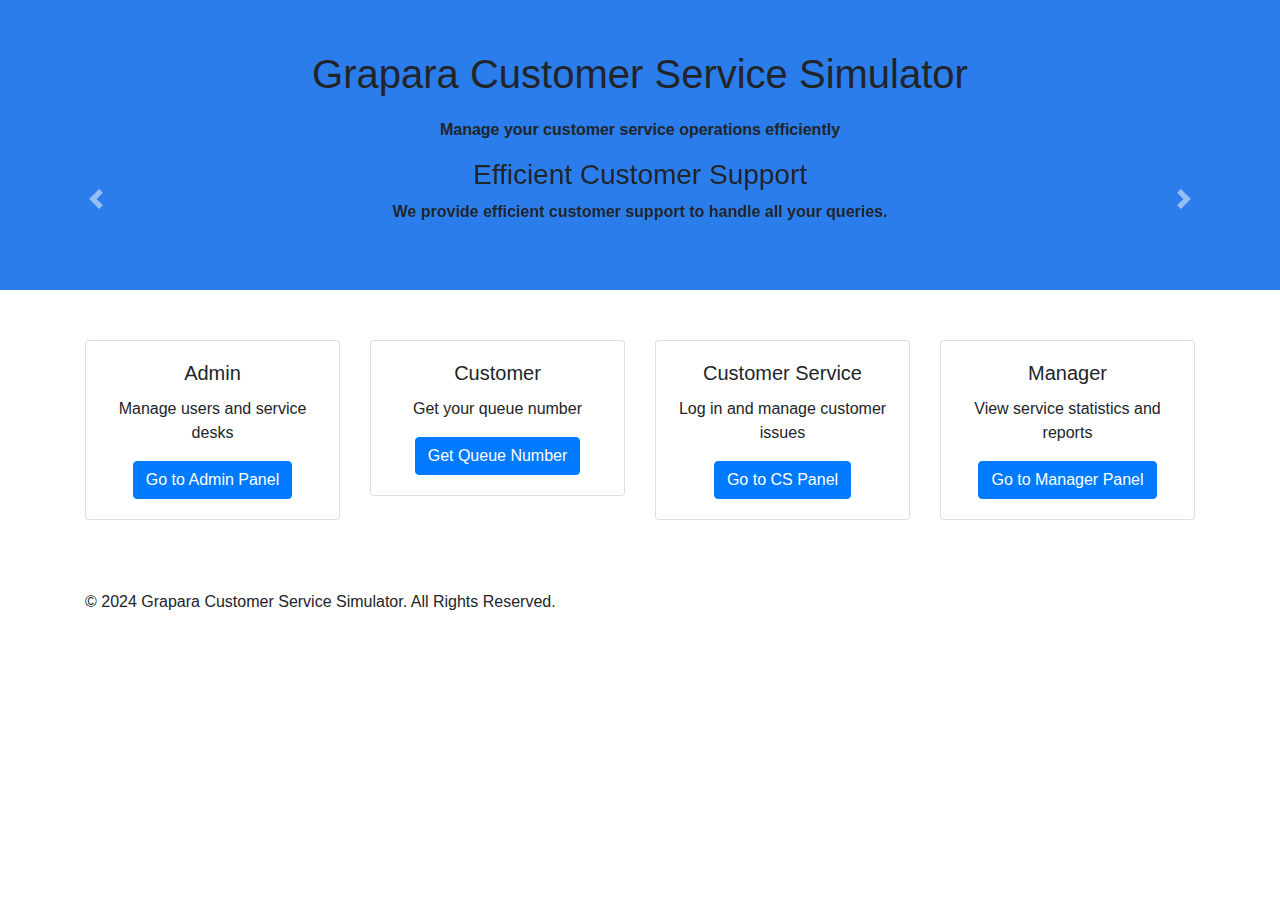
==== index.html @ 31da691c "first commit" ====
<!DOCTYPE html>
<html lang="en">
<head>
    <meta charset="UTF-8">
    <meta name="viewport" content="width=device-width, initial-scale=1.0">
    <title>Grapara Customer Service Simulator</title>
    <link rel="stylesheet" href="https://stackpath.bootstrapcdn.com/bootstrap/4.5.2/css/bootstrap.min.css">
    <link rel="stylesheet" href="styles.css">
</head>
<body>

<header>
    <div class="hero" style="background-color: #2a7dea; font-weight: 600;">
        <h1>Grapara Customer Service Simulator</h1>
        <p>Manage your customer service operations efficiently</p>
        <div id="headerCarousel" class="carousel slide" data-ride="carousel">
            <div class="carousel-inner">
                <div class="carousel-item active">
                    <h3>Efficient Customer Support</h3>
                    <p>We provide efficient customer support to handle all your queries.</p>
                </div>
                <div class="carousel-item">
                    <h3>24/7 Availability</h3>
                    <p>Our customer service is available 24/7 to assist you.</p>
                </div>
                <div class="carousel-item">
                    <h3>Seamless Experience</h3>
                    <p>Enjoy a seamless experience with our customer service simulator.</p>
                </div>
            </div>
            <a class="carousel-control-prev" href="#headerCarousel" role="button" data-slide="prev">
                <span class="carousel-control-prev-icon" aria-hidden="true"></span>
                <span class="sr-only">Previous</span>
            </a>
            <a class="carousel-control-next" href="#headerCarousel" role="button" data-slide="next">
                <span class="carousel-control-next-icon" aria-hidden="true"></span>
                <span class="sr-only">Next</span>
            </a>
        </div>
    </div>
</header>

<div class="container">
    <div class="row">
        <div class="col-md-3">
            <div class="card">
                <div class="card-body text-center">
                    <h5 class="card-title">Admin</h5>
                    <p class="card-text">Manage users and service desks</p>
                    <a href="admin.html" class="btn btn-primary">Go to Admin Panel</a>
                </div>
            </div>
        </div>
        <div class="col-md-3">
            <div class="card">
                <div class="card-body text-center">
                    <h5 class="card-title">Customer</h5>
                    <p class="card-text">Get your queue number</p>
                    <a href="customer.html" class="btn btn-primary">Get Queue Number</a>
                </div>
            </div>
        </div>
        <div class="col-md-3">
            <div class="card">
                <div class="card-body text-center">
                    <h5 class="card-title">Customer Service</h5>
                    <p class="card-text">Log in and manage customer issues</p>
                    <a href="cs.html" class="btn btn-primary">Go to CS Panel</a>
                </div>
            </div>
        </div>
        <div class="col-md-3">
            <div class="card">
                <div class="card-body text-center">
                    <h5 class="card-title">Manager</h5>
                    <p class="card-text">View service statistics and reports</p>
                    <a href="manager.html" class="btn btn-primary">Go to Manager Panel</a>
                </div>
            </div>
        </div>
    </div>
</div>

<footer class="footer">
    <div class="container">
        <p>&copy; 2024 Grapara Customer Service Simulator. All Rights Reserved.</p>
    </div>
</footer>

<script src="https://code.jquery.com/jquery-3.5.1.slim.min.js"></script>
<script src="https://cdn.jsdelivr.net/npm/@popperjs/core@2.5.4/dist/umd/popper.min.js"></script>
<script src="https://stackpath.bootstrapcdn.com/bootstrap/4.5.2/js/bootstrap.min.js"></script>

<script>
    $(document).ready(function(){
        $('#headerCarousel').carousel({
            interval: 3000 // Ubah nilai ini (dalam milidetik) sesuai dengan kebutuhan Anda
        });
    });
</script>

</body>
</html>
---- styles.css ----
.container {
    margin-top: 50px;
}
.hero {
    background-color: #2961aa;
    padding: 50px 0;
    text-align: center;
}
.hero h1 {
    margin-bottom: 20px;
}
.card {
    margin-bottom: 20px;
}
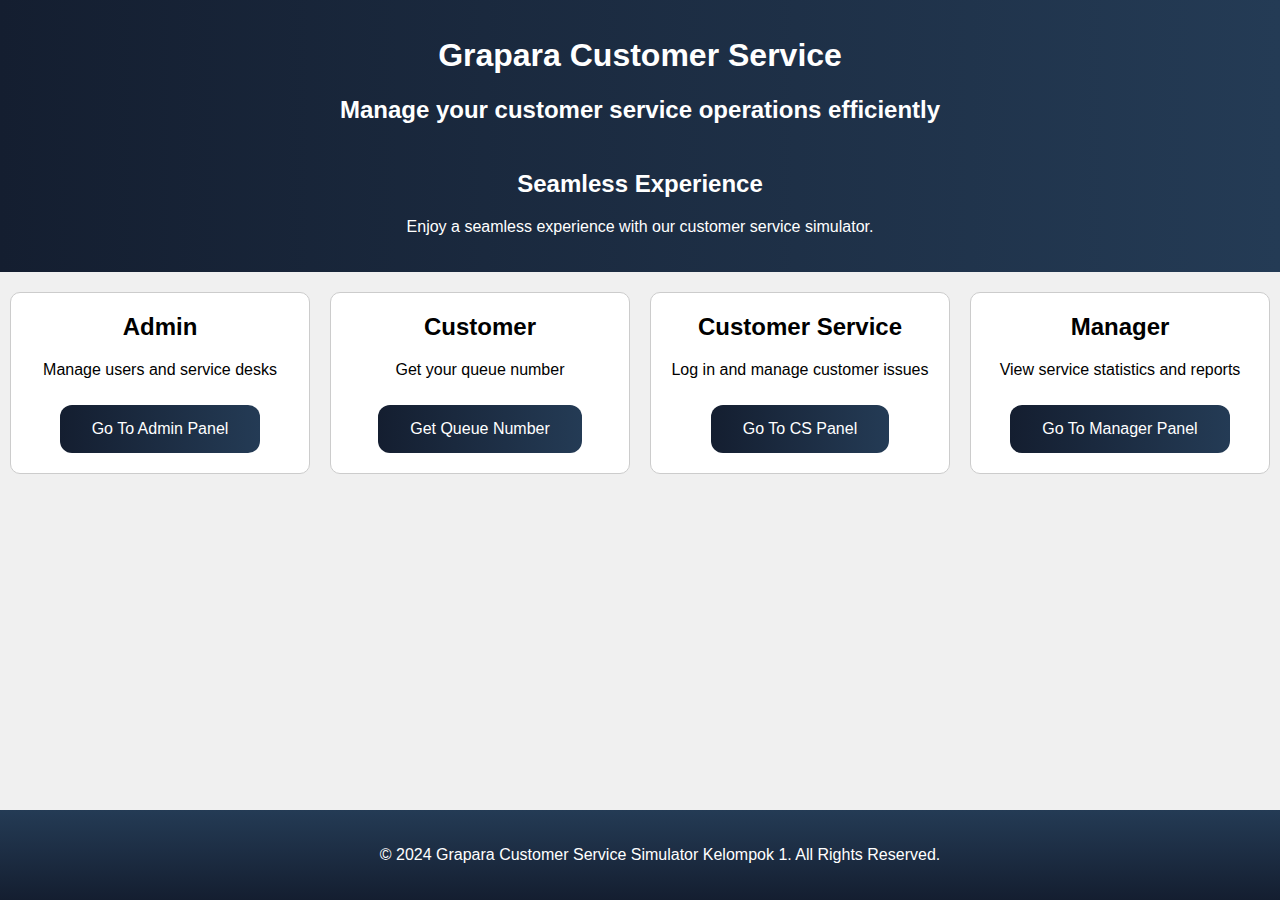
==== commit 018aa846: "Add files via upload" ====
--- a/index.html
+++ b/index.html
@@ -1,103 +1,69 @@
-<!DOCTYPE html>
-<html lang="en">
-<head>
-    <meta charset="UTF-8">
-    <meta name="viewport" content="width=device-width, initial-scale=1.0">
-    <title>Grapara Customer Service Simulator</title>
-    <link rel="stylesheet" href="https://stackpath.bootstrapcdn.com/bootstrap/4.5.2/css/bootstrap.min.css">
-    <link rel="stylesheet" href="styles.css">
-</head>
-<body>
-
-<header>
-    <div class="hero" style="background-color: #2a7dea; font-weight: 600;">
-        <h1>Grapara Customer Service Simulator</h1>
-        <p>Manage your customer service operations efficiently</p>
-        <div id="headerCarousel" class="carousel slide" data-ride="carousel">
-            <div class="carousel-inner">
-                <div class="carousel-item active">
-                    <h3>Efficient Customer Support</h3>
-                    <p>We provide efficient customer support to handle all your queries.</p>
-                </div>
-                <div class="carousel-item">
-                    <h3>24/7 Availability</h3>
-                    <p>Our customer service is available 24/7 to assist you.</p>
-                </div>
-                <div class="carousel-item">
-                    <h3>Seamless Experience</h3>
-                    <p>Enjoy a seamless experience with our customer service simulator.</p>
-                </div>
-            </div>
-            <a class="carousel-control-prev" href="#headerCarousel" role="button" data-slide="prev">
-                <span class="carousel-control-prev-icon" aria-hidden="true"></span>
-                <span class="sr-only">Previous</span>
-            </a>
-            <a class="carousel-control-next" href="#headerCarousel" role="button" data-slide="next">
-                <span class="carousel-control-next-icon" aria-hidden="true"></span>
-                <span class="sr-only">Next</span>
-            </a>
-        </div>
-    </div>
-</header>
-
-<div class="container">
-    <div class="row">
-        <div class="col-md-3">
-            <div class="card">
-                <div class="card-body text-center">
-                    <h5 class="card-title">Admin</h5>
-                    <p class="card-text">Manage users and service desks</p>
-                    <a href="admin.html" class="btn btn-primary">Go to Admin Panel</a>
-                </div>
-            </div>
-        </div>
-        <div class="col-md-3">
-            <div class="card">
-                <div class="card-body text-center">
-                    <h5 class="card-title">Customer</h5>
-                    <p class="card-text">Get your queue number</p>
-                    <a href="customer.html" class="btn btn-primary">Get Queue Number</a>
-                </div>
-            </div>
-        </div>
-        <div class="col-md-3">
-            <div class="card">
-                <div class="card-body text-center">
-                    <h5 class="card-title">Customer Service</h5>
-                    <p class="card-text">Log in and manage customer issues</p>
-                    <a href="cs.html" class="btn btn-primary">Go to CS Panel</a>
-                </div>
-            </div>
-        </div>
-        <div class="col-md-3">
-            <div class="card">
-                <div class="card-body text-center">
-                    <h5 class="card-title">Manager</h5>
-                    <p class="card-text">View service statistics and reports</p>
-                    <a href="manager.html" class="btn btn-primary">Go to Manager Panel</a>
-                </div>
-            </div>
-        </div>
-    </div>
-</div>
-
-<footer class="footer">
-    <div class="container">
-        <p>&copy; 2024 Grapara Customer Service Simulator. All Rights Reserved.</p>
-    </div>
-</footer>
-
-<script src="https://code.jquery.com/jquery-3.5.1.slim.min.js"></script>
-<script src="https://cdn.jsdelivr.net/npm/@popperjs/core@2.5.4/dist/umd/popper.min.js"></script>
-<script src="https://stackpath.bootstrapcdn.com/bootstrap/4.5.2/js/bootstrap.min.js"></script>
-
-<script>
-    $(document).ready(function(){
-        $('#headerCarousel').carousel({
-            interval: 3000 // Ubah nilai ini (dalam milidetik) sesuai dengan kebutuhan Anda
-        });
-    });
-</script>
-
-</body>
-</html>
+<!DOCTYPE html>
+<html lang="en">
+<head>
+    <meta charset="UTF-8">
+    <meta name="viewport" content="width=device-width, initial-scale=1.0">
+    <title>Customer Service</title>
+    <link rel="stylesheet" href="styles.css">
+</head>
+<body>
+    <header>
+        <h1>Grapara Customer Service</h1>
+        <h2>Manage your customer service operations efficiently</h2>
+    </header>
+
+     <div id="loginPopup" class="login-popup">
+        <div class="login-popup-content">
+            <h1 class="log1n">Login</h1>
+            <span class="close" onclick="closeLoginPopup()">&times;</span>
+            <input type="text" placeholder="Username" id="username">
+            <input type="password" placeholder="Password" id="password">
+            <button onclick="authenticateAndRedirect()">Login</button>
+        </div>
+    </div>
+
+    <div class="carousel-container">
+        <div class="carousel-slide">
+            <div class="carousel-text">
+                <h2>Seamless Experience</h2>
+                <p>Enjoy a seamless experience with our customer service simulator.</p>
+            </div>
+            <div class="carousel-text">
+                <h2>Efficient Customer Support</h2>
+                <p>We provide efficient customer support to handle all your queries.</p>
+            </div>
+            <div class="carousel-text">
+                <h2>24/7 Availability</h2>
+                <p>Our customer service is available 24/7 to assist you.</p>
+            </div>
+        </div>
+    </div>
+
+    <div class="section-container">
+        <div class="section">
+        <h2>Admin</h2>
+        <p>Manage users and service desks</p>
+        <button class="nav-button" onclick="showLoginPopup()">Go To Admin Panel</button>
+        </div>
+        <div class="section">
+            <h2>Customer</h2>
+            <p>Get your queue number</p>
+            <button class="nav-button" id="customer">Get Queue Number</button>
+        </div>
+        <div class="section">
+            <h2>Customer Service</h2>
+            <p>Log in and manage customer issues</p>
+            <button class="nav-button" id="customer-service">Go To CS Panel</button>
+        </div>
+       <div class="section">
+        <h2>Manager</h2>
+        <p>View service statistics and reports</p>
+        <button class="nav-button" onclick="showLoginPopup()">Go To Manager Panel</button>
+        </div>
+    </div>
+
+    <footer class="footer"><p>© 2024 Grapara Customer Service Simulator Kelompok 1. All Rights Reserved.</p></footer>
+
+    <script src="scripts.js"></script>
+</body>
+</html>
--- a/styles.css
+++ b/styles.css
@@ -1,14 +1,150 @@
-.container {
-    margin-top: 50px;
-}
-.hero {
-    background-color: #2961aa;
-    padding: 50px 0;
-    text-align: center;
-}
-.hero h1 {
-    margin-bottom: 20px;
-}
-.card {
-    margin-bottom: 20px;
-}
+body {
+    font-family: Arial, sans-serif;
+    background-color: #f0f0f0;
+    margin: 0;
+    padding: 0;
+}
+
+header {
+    background: linear-gradient(to right, #141e30, #243b55);
+    color: white;
+    text-align: center;
+    padding: 1em;
+}
+
+.log1n{
+color: black;
+font-family: monospace;
+}
+
+.login-popup {
+    display: none; 
+    position: fixed;
+    top: 0;
+    left: 0;
+    width: 100%;
+    height: 100%;
+    background-color: rgba(0, 0, 0, 0.5);
+    z-index: 999; 
+}
+
+.login-popup-content {
+    background-color: #fefefe;
+    margin: 20% auto; 
+    padding: 20px;
+    border: 1px solid #888;
+    width: 300px;
+    border-radius: 10px;
+    box-shadow: 0 0 10px rgba(0, 0, 0, 0.3);
+    position: relative;
+}
+
+.close {
+    position: absolute;
+    top: 5px;
+    right: 10px;
+    font-size: 20px;
+    cursor: pointer;
+}
+
+.login-popup-content input[type="text"],
+.login-popup-content input[type="password"] {
+    width: 100%;
+    padding: 10px;
+    margin: 5px 0;
+    box-sizing: border-box;
+}
+
+.login-popup-content button {
+    margin-top: 10px;
+    width: 100%;
+    background: linear-gradient(to right, #141e30, #243b55);
+    color: white;
+    padding: 10px;
+    border: none;
+    border-radius: 5px;
+    cursor: pointer;
+}
+
+.login-popup-content button:hover {
+    background-color: #45a049;
+}
+
+
+.carousel-container {
+    background: linear-gradient(to right, #141e30, #243b55);
+    color: white;
+    width: 100%;
+    overflow: hidden;
+    display: flex;
+    justify-content: center;
+    align-items: center;
+    position: relative;
+    margin-top: -30px;
+    margin-bottom: 20px;
+}
+
+.carousel-slide {
+    display: flex;
+    width: 300%;
+    transition: transform 0.5s ease;
+}
+
+.carousel-text {
+    min-width: 100%;
+    padding: 20px;
+    text-align: center;
+    box-sizing: border-box;
+}
+
+.section-container {
+    display: flex;
+    justify-content: space-around;
+    align-items: flex-start;
+    flex-wrap: wrap;
+}
+
+.section {
+    width: calc(25% - 20px);
+    background-color: white;
+    padding: 20px;
+    text-align: center;
+    box-sizing: border-box;
+    border: 1px solid #ccc;
+    border-radius: 10px;
+    margin-bottom: 20px;
+}
+
+.section h2 {
+    margin-top: 0;
+}
+
+.nav-button {
+    background: linear-gradient(to right, #141e30, #243b55);
+    border: none;
+    color: white;
+    padding: 15px 32px;
+    text-align: center;
+    text-decoration: none;
+    display: inline-block;
+    font-size: 16px;
+    margin-top: 10px;
+    cursor: pointer;
+    border-radius: 12px;
+    transition: background-color 0.3s ease;
+}
+
+.nav-button:hover {
+    background-color: #45a049;
+}
+
+.footer {
+    background: linear-gradient(to top, #141e30, #243b55);
+    color: white;
+    text-align: center;
+    padding: 20px;
+    position: fixed;
+    bottom: 0;
+    width: 100%;
+    left: 0;
+}
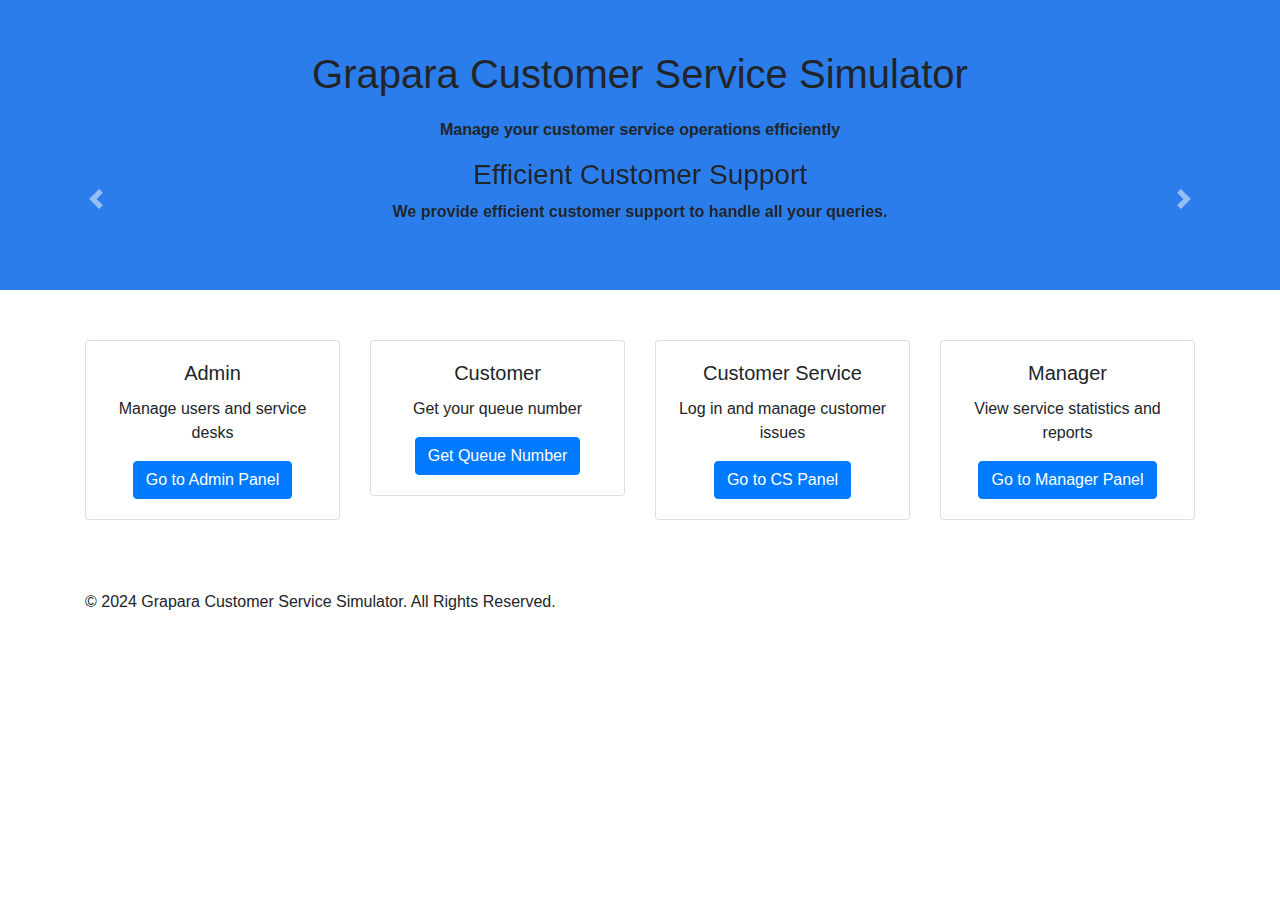
==== commit 8607aa48: "First commit" ====
--- a/index.html
+++ b/index.html
@@ -3,67 +3,101 @@
 <head>
     <meta charset="UTF-8">
     <meta name="viewport" content="width=device-width, initial-scale=1.0">
-    <title>Customer Service</title>
+    <title>Grapara Customer Service Simulator</title>
+    <link rel="stylesheet" href="https://stackpath.bootstrapcdn.com/bootstrap/4.5.2/css/bootstrap.min.css">
     <link rel="stylesheet" href="styles.css">
 </head>
 <body>
-    <header>
-        <h1>Grapara Customer Service</h1>
-        <h2>Manage your customer service operations efficiently</h2>
-    </header>
 
-     <div id="loginPopup" class="login-popup">
-        <div class="login-popup-content">
-            <h1 class="log1n">Login</h1>
-            <span class="close" onclick="closeLoginPopup()">&times;</span>
-            <input type="text" placeholder="Username" id="username">
-            <input type="password" placeholder="Password" id="password">
-            <button onclick="authenticateAndRedirect()">Login</button>
+<header>
+    <div class="hero" style="background-color: #2a7dea; font-weight: 600;">
+        <h1>Grapara Customer Service Simulator</h1>
+        <p>Manage your customer service operations efficiently</p>
+        <div id="headerCarousel" class="carousel slide" data-ride="carousel">
+            <div class="carousel-inner">
+                <div class="carousel-item active">
+                    <h3>Efficient Customer Support</h3>
+                    <p>We provide efficient customer support to handle all your queries.</p>
+                </div>
+                <div class="carousel-item">
+                    <h3>24/7 Availability</h3>
+                    <p>Our customer service is available 24/7 to assist you.</p>
+                </div>
+                <div class="carousel-item">
+                    <h3>Seamless Experience</h3>
+                    <p>Enjoy a seamless experience with our customer service simulator.</p>
+                </div>
+            </div>
+            <a class="carousel-control-prev" href="#headerCarousel" role="button" data-slide="prev">
+                <span class="carousel-control-prev-icon" aria-hidden="true"></span>
+                <span class="sr-only">Previous</span>
+            </a>
+            <a class="carousel-control-next" href="#headerCarousel" role="button" data-slide="next">
+                <span class="carousel-control-next-icon" aria-hidden="true"></span>
+                <span class="sr-only">Next</span>
+            </a>
         </div>
     </div>
+</header>
 
-    <div class="carousel-container">
-        <div class="carousel-slide">
-            <div class="carousel-text">
-                <h2>Seamless Experience</h2>
-                <p>Enjoy a seamless experience with our customer service simulator.</p>
+<div class="container">
+    <div class="row">
+        <div class="col-md-3">
+            <div class="card">
+                <div class="card-body text-center">
+                    <h5 class="card-title">Admin</h5>
+                    <p class="card-text">Manage users and service desks</p>
+                    <a href="admin.html" class="btn btn-primary">Go to Admin Panel</a>
+                </div>
             </div>
-            <div class="carousel-text">
-                <h2>Efficient Customer Support</h2>
-                <p>We provide efficient customer support to handle all your queries.</p>
+        </div>
+        <div class="col-md-3">
+            <div class="card">
+                <div class="card-body text-center">
+                    <h5 class="card-title">Customer</h5>
+                    <p class="card-text">Get your queue number</p>
+                    <a href="customer.html" class="btn btn-primary">Get Queue Number</a>
+                </div>
             </div>
-            <div class="carousel-text">
-                <h2>24/7 Availability</h2>
-                <p>Our customer service is available 24/7 to assist you.</p>
+        </div>
+        <div class="col-md-3">
+            <div class="card">
+                <div class="card-body text-center">
+                    <h5 class="card-title">Customer Service</h5>
+                    <p class="card-text">Log in and manage customer issues</p>
+                    <a href="cs.html" class="btn btn-primary">Go to CS Panel</a>
+                </div>
+            </div>
+        </div>
+        <div class="col-md-3">
+            <div class="card">
+                <div class="card-body text-center">
+                    <h5 class="card-title">Manager</h5>
+                    <p class="card-text">View service statistics and reports</p>
+                    <a href="manager.html" class="btn btn-primary">Go to Manager Panel</a>
+                </div>
             </div>
         </div>
     </div>
+</div>
 
-    <div class="section-container">
-        <div class="section">
-        <h2>Admin</h2>
-        <p>Manage users and service desks</p>
-        <button class="nav-button" onclick="showLoginPopup()">Go To Admin Panel</button>
-        </div>
-        <div class="section">
-            <h2>Customer</h2>
-            <p>Get your queue number</p>
-            <button class="nav-button" id="customer">Get Queue Number</button>
-        </div>
-        <div class="section">
-            <h2>Customer Service</h2>
-            <p>Log in and manage customer issues</p>
-            <button class="nav-button" id="customer-service">Go To CS Panel</button>
-        </div>
-       <div class="section">
-        <h2>Manager</h2>
-        <p>View service statistics and reports</p>
-        <button class="nav-button" onclick="showLoginPopup()">Go To Manager Panel</button>
-        </div>
+<footer class="footer">
+    <div class="container">
+        <p>&copy; 2024 Grapara Customer Service Simulator. All Rights Reserved.</p>
     </div>
+</footer>
 
-    <footer class="footer"><p>© 2024 Grapara Customer Service Simulator Kelompok 1. All Rights Reserved.</p></footer>
+<script src="https://code.jquery.com/jquery-3.5.1.slim.min.js"></script>
+<script src="https://cdn.jsdelivr.net/npm/@popperjs/core@2.5.4/dist/umd/popper.min.js"></script>
+<script src="https://stackpath.bootstrapcdn.com/bootstrap/4.5.2/js/bootstrap.min.js"></script>
 
-    <script src="scripts.js"></script>
+<script>
+    $(document).ready(function(){
+        $('#headerCarousel').carousel({
+            interval: 3000 // Ubah nilai ini (dalam milidetik) sesuai dengan kebutuhan Anda
+        });
+    });
+</script>
+
 </body>
 </html>
--- a/styles.css
+++ b/styles.css
@@ -1,150 +1,14 @@
-body {
-    font-family: Arial, sans-serif;
-    background-color: #f0f0f0;
-    margin: 0;
-    padding: 0;
+.container {
+    margin-top: 50px;
 }
-
-header {
-    background: linear-gradient(to right, #141e30, #243b55);
-    color: white;
+.hero {
+    background-color: #2961aa;
+    padding: 50px 0;
     text-align: center;
-    padding: 1em;
 }
-
-.log1n{
-color: black;
-font-family: monospace;
-}
-
-.login-popup {
-    display: none; 
-    position: fixed;
-    top: 0;
-    left: 0;
-    width: 100%;
-    height: 100%;
-    background-color: rgba(0, 0, 0, 0.5);
-    z-index: 999; 
-}
-
-.login-popup-content {
-    background-color: #fefefe;
-    margin: 20% auto; 
-    padding: 20px;
-    border: 1px solid #888;
-    width: 300px;
-    border-radius: 10px;
-    box-shadow: 0 0 10px rgba(0, 0, 0, 0.3);
-    position: relative;
-}
-
-.close {
-    position: absolute;
-    top: 5px;
-    right: 10px;
-    font-size: 20px;
-    cursor: pointer;
-}
-
-.login-popup-content input[type="text"],
-.login-popup-content input[type="password"] {
-    width: 100%;
-    padding: 10px;
-    margin: 5px 0;
-    box-sizing: border-box;
-}
-
-.login-popup-content button {
-    margin-top: 10px;
-    width: 100%;
-    background: linear-gradient(to right, #141e30, #243b55);
-    color: white;
-    padding: 10px;
-    border: none;
-    border-radius: 5px;
-    cursor: pointer;
-}
-
-.login-popup-content button:hover {
-    background-color: #45a049;
-}
-
-
-.carousel-container {
-    background: linear-gradient(to right, #141e30, #243b55);
-    color: white;
-    width: 100%;
-    overflow: hidden;
-    display: flex;
-    justify-content: center;
-    align-items: center;
-    position: relative;
-    margin-top: -30px;
+.hero h1 {
     margin-bottom: 20px;
 }
-
-.carousel-slide {
-    display: flex;
-    width: 300%;
-    transition: transform 0.5s ease;
-}
-
-.carousel-text {
-    min-width: 100%;
-    padding: 20px;
-    text-align: center;
-    box-sizing: border-box;
-}
-
-.section-container {
-    display: flex;
-    justify-content: space-around;
-    align-items: flex-start;
-    flex-wrap: wrap;
-}
-
-.section {
-    width: calc(25% - 20px);
-    background-color: white;
-    padding: 20px;
-    text-align: center;
-    box-sizing: border-box;
-    border: 1px solid #ccc;
-    border-radius: 10px;
+.card {
     margin-bottom: 20px;
 }
-
-.section h2 {
-    margin-top: 0;
-}
-
-.nav-button {
-    background: linear-gradient(to right, #141e30, #243b55);
-    border: none;
-    color: white;
-    padding: 15px 32px;
-    text-align: center;
-    text-decoration: none;
-    display: inline-block;
-    font-size: 16px;
-    margin-top: 10px;
-    cursor: pointer;
-    border-radius: 12px;
-    transition: background-color 0.3s ease;
-}
-
-.nav-button:hover {
-    background-color: #45a049;
-}
-
-.footer {
-    background: linear-gradient(to top, #141e30, #243b55);
-    color: white;
-    text-align: center;
-    padding: 20px;
-    position: fixed;
-    bottom: 0;
-    width: 100%;
-    left: 0;
-}
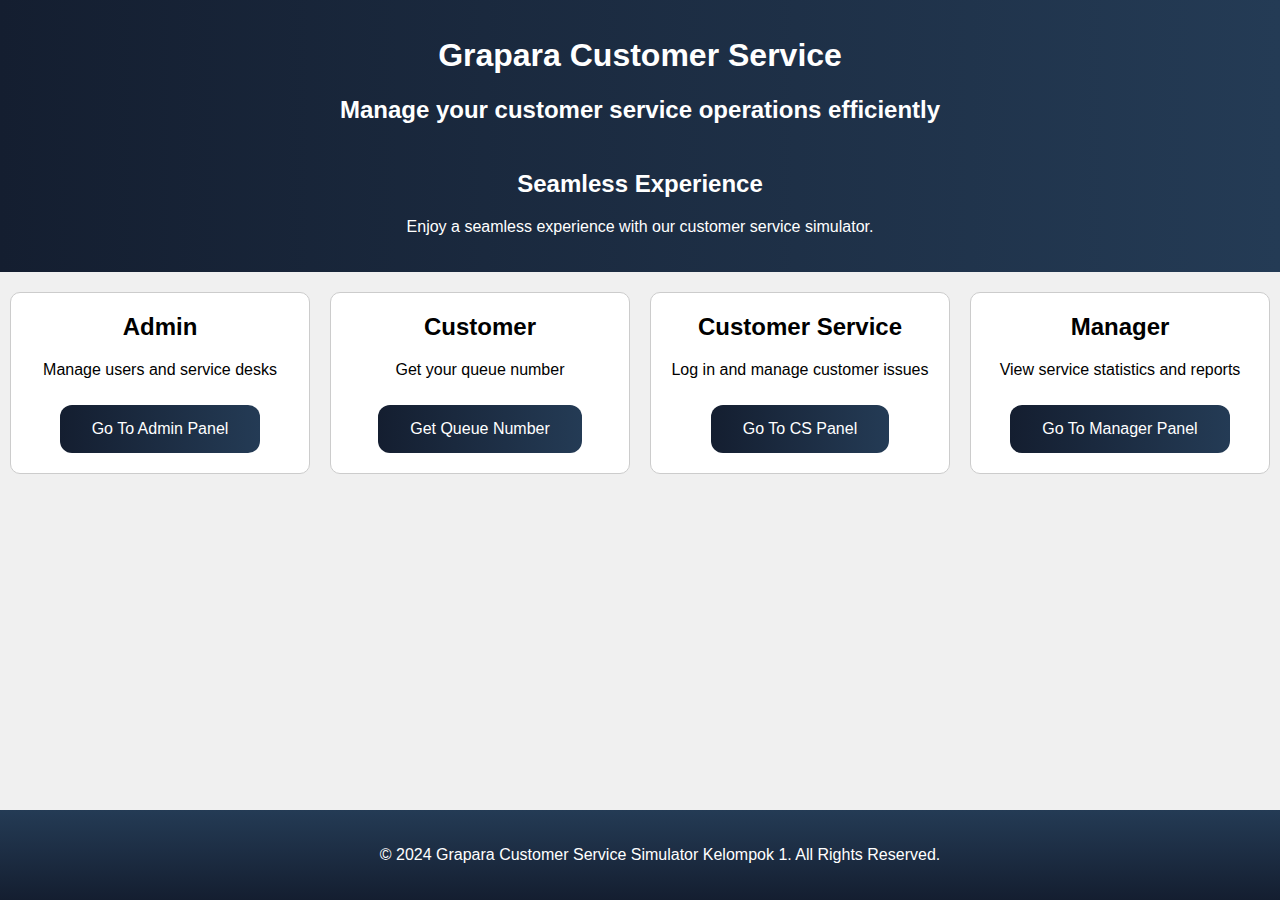
==== commit 22b94a19: "Second Commit" ====
--- a/index.html
+++ b/index.html
@@ -3,101 +3,67 @@
 <head>
     <meta charset="UTF-8">
     <meta name="viewport" content="width=device-width, initial-scale=1.0">
-    <title>Grapara Customer Service Simulator</title>
-    <link rel="stylesheet" href="https://stackpath.bootstrapcdn.com/bootstrap/4.5.2/css/bootstrap.min.css">
+    <title>Customer Service</title>
     <link rel="stylesheet" href="styles.css">
 </head>
 <body>
+    <header>
+        <h1>Grapara Customer Service</h1>
+        <h2>Manage your customer service operations efficiently</h2>
+    </header>
 
-<header>
-    <div class="hero" style="background-color: #2a7dea; font-weight: 600;">
-        <h1>Grapara Customer Service Simulator</h1>
-        <p>Manage your customer service operations efficiently</p>
-        <div id="headerCarousel" class="carousel slide" data-ride="carousel">
-            <div class="carousel-inner">
-                <div class="carousel-item active">
-                    <h3>Efficient Customer Support</h3>
-                    <p>We provide efficient customer support to handle all your queries.</p>
-                </div>
-                <div class="carousel-item">
-                    <h3>24/7 Availability</h3>
-                    <p>Our customer service is available 24/7 to assist you.</p>
-                </div>
-                <div class="carousel-item">
-                    <h3>Seamless Experience</h3>
-                    <p>Enjoy a seamless experience with our customer service simulator.</p>
-                </div>
-            </div>
-            <a class="carousel-control-prev" href="#headerCarousel" role="button" data-slide="prev">
-                <span class="carousel-control-prev-icon" aria-hidden="true"></span>
-                <span class="sr-only">Previous</span>
-            </a>
-            <a class="carousel-control-next" href="#headerCarousel" role="button" data-slide="next">
-                <span class="carousel-control-next-icon" aria-hidden="true"></span>
-                <span class="sr-only">Next</span>
-            </a>
+     <div id="loginPopup" class="login-popup">
+        <div class="login-popup-content">
+            <h1 class="log1n">Login</h1>
+            <span class="close" onclick="closeLoginPopup()">&times;</span>
+            <input type="text" placeholder="Username" id="username">
+            <input type="password" placeholder="Password" id="password">
+            <button onclick="authenticateAndRedirect()">Login</button>
         </div>
     </div>
-</header>
 
-<div class="container">
-    <div class="row">
-        <div class="col-md-3">
-            <div class="card">
-                <div class="card-body text-center">
-                    <h5 class="card-title">Admin</h5>
-                    <p class="card-text">Manage users and service desks</p>
-                    <a href="admin.html" class="btn btn-primary">Go to Admin Panel</a>
-                </div>
+    <div class="carousel-container">
+        <div class="carousel-slide">
+            <div class="carousel-text">
+                <h2>Seamless Experience</h2>
+                <p>Enjoy a seamless experience with our customer service simulator.</p>
             </div>
-        </div>
-        <div class="col-md-3">
-            <div class="card">
-                <div class="card-body text-center">
-                    <h5 class="card-title">Customer</h5>
-                    <p class="card-text">Get your queue number</p>
-                    <a href="customer.html" class="btn btn-primary">Get Queue Number</a>
-                </div>
+            <div class="carousel-text">
+                <h2>Efficient Customer Support</h2>
+                <p>We provide efficient customer support to handle all your queries.</p>
             </div>
-        </div>
-        <div class="col-md-3">
-            <div class="card">
-                <div class="card-body text-center">
-                    <h5 class="card-title">Customer Service</h5>
-                    <p class="card-text">Log in and manage customer issues</p>
-                    <a href="cs.html" class="btn btn-primary">Go to CS Panel</a>
-                </div>
-            </div>
-        </div>
-        <div class="col-md-3">
-            <div class="card">
-                <div class="card-body text-center">
-                    <h5 class="card-title">Manager</h5>
-                    <p class="card-text">View service statistics and reports</p>
-                    <a href="manager.html" class="btn btn-primary">Go to Manager Panel</a>
-                </div>
+            <div class="carousel-text">
+                <h2>24/7 Availability</h2>
+                <p>Our customer service is available 24/7 to assist you.</p>
             </div>
         </div>
     </div>
-</div>
 
-<footer class="footer">
-    <div class="container">
-        <p>&copy; 2024 Grapara Customer Service Simulator. All Rights Reserved.</p>
+    <div class="section-container">
+        <div class="section">
+        <h2>Admin</h2>
+        <p>Manage users and service desks</p>
+        <button class="nav-button" onclick="showLoginPopup()">Go To Admin Panel</button>
+        </div>
+        <div class="section">
+            <h2>Customer</h2>
+            <p>Get your queue number</p>
+            <button class="nav-button" id="customer">Get Queue Number</button>
+        </div>
+        <div class="section">
+            <h2>Customer Service</h2>
+            <p>Log in and manage customer issues</p>
+            <button class="nav-button" id="customer-service">Go To CS Panel</button>
+        </div>
+       <div class="section">
+        <h2>Manager</h2>
+        <p>View service statistics and reports</p>
+        <button class="nav-button" onclick="showLoginPopup()">Go To Manager Panel</button>
+        </div>
     </div>
-</footer>
 
-<script src="https://code.jquery.com/jquery-3.5.1.slim.min.js"></script>
-<script src="https://cdn.jsdelivr.net/npm/@popperjs/core@2.5.4/dist/umd/popper.min.js"></script>
-<script src="https://stackpath.bootstrapcdn.com/bootstrap/4.5.2/js/bootstrap.min.js"></script>
+    <footer class="footer"><p>© 2024 Grapara Customer Service Simulator Kelompok 1. All Rights Reserved.</p></footer>
 
-<script>
-    $(document).ready(function(){
-        $('#headerCarousel').carousel({
-            interval: 3000 // Ubah nilai ini (dalam milidetik) sesuai dengan kebutuhan Anda
-        });
-    });
-</script>
-
+    <script src="scripts.js"></script>
 </body>
 </html>
--- a/styles.css
+++ b/styles.css
@@ -1,14 +1,150 @@
-.container {
-    margin-top: 50px;
+body {
+    font-family: Arial, sans-serif;
+    background-color: #f0f0f0;
+    margin: 0;
+    padding: 0;
 }
-.hero {
-    background-color: #2961aa;
-    padding: 50px 0;
+
+header {
+    background: linear-gradient(to right, #141e30, #243b55);
+    color: white;
     text-align: center;
+    padding: 1em;
 }
-.hero h1 {
+
+.log1n{
+color: black;
+font-family: monospace;
+}
+
+.login-popup {
+    display: none; 
+    position: fixed;
+    top: 0;
+    left: 0;
+    width: 100%;
+    height: 100%;
+    background-color: rgba(0, 0, 0, 0.5);
+    z-index: 999; 
+}
+
+.login-popup-content {
+    background-color: #fefefe;
+    margin: 20% auto; 
+    padding: 20px;
+    border: 1px solid #888;
+    width: 300px;
+    border-radius: 10px;
+    box-shadow: 0 0 10px rgba(0, 0, 0, 0.3);
+    position: relative;
+}
+
+.close {
+    position: absolute;
+    top: 5px;
+    right: 10px;
+    font-size: 20px;
+    cursor: pointer;
+}
+
+.login-popup-content input[type="text"],
+.login-popup-content input[type="password"] {
+    width: 100%;
+    padding: 10px;
+    margin: 5px 0;
+    box-sizing: border-box;
+}
+
+.login-popup-content button {
+    margin-top: 10px;
+    width: 100%;
+    background: linear-gradient(to right, #141e30, #243b55);
+    color: white;
+    padding: 10px;
+    border: none;
+    border-radius: 5px;
+    cursor: pointer;
+}
+
+.login-popup-content button:hover {
+    background-color: #45a049;
+}
+
+
+.carousel-container {
+    background: linear-gradient(to right, #141e30, #243b55);
+    color: white;
+    width: 100%;
+    overflow: hidden;
+    display: flex;
+    justify-content: center;
+    align-items: center;
+    position: relative;
+    margin-top: -30px;
     margin-bottom: 20px;
 }
-.card {
+
+.carousel-slide {
+    display: flex;
+    width: 300%;
+    transition: transform 0.5s ease;
+}
+
+.carousel-text {
+    min-width: 100%;
+    padding: 20px;
+    text-align: center;
+    box-sizing: border-box;
+}
+
+.section-container {
+    display: flex;
+    justify-content: space-around;
+    align-items: flex-start;
+    flex-wrap: wrap;
+}
+
+.section {
+    width: calc(25% - 20px);
+    background-color: white;
+    padding: 20px;
+    text-align: center;
+    box-sizing: border-box;
+    border: 1px solid #ccc;
+    border-radius: 10px;
     margin-bottom: 20px;
 }
+
+.section h2 {
+    margin-top: 0;
+}
+
+.nav-button {
+    background: linear-gradient(to right, #141e30, #243b55);
+    border: none;
+    color: white;
+    padding: 15px 32px;
+    text-align: center;
+    text-decoration: none;
+    display: inline-block;
+    font-size: 16px;
+    margin-top: 10px;
+    cursor: pointer;
+    border-radius: 12px;
+    transition: background-color 0.3s ease;
+}
+
+.nav-button:hover {
+    background-color: #45a049;
+}
+
+.footer {
+    background: linear-gradient(to top, #141e30, #243b55);
+    color: white;
+    text-align: center;
+    padding: 20px;
+    position: fixed;
+    bottom: 0;
+    width: 100%;
+    left: 0;
+}
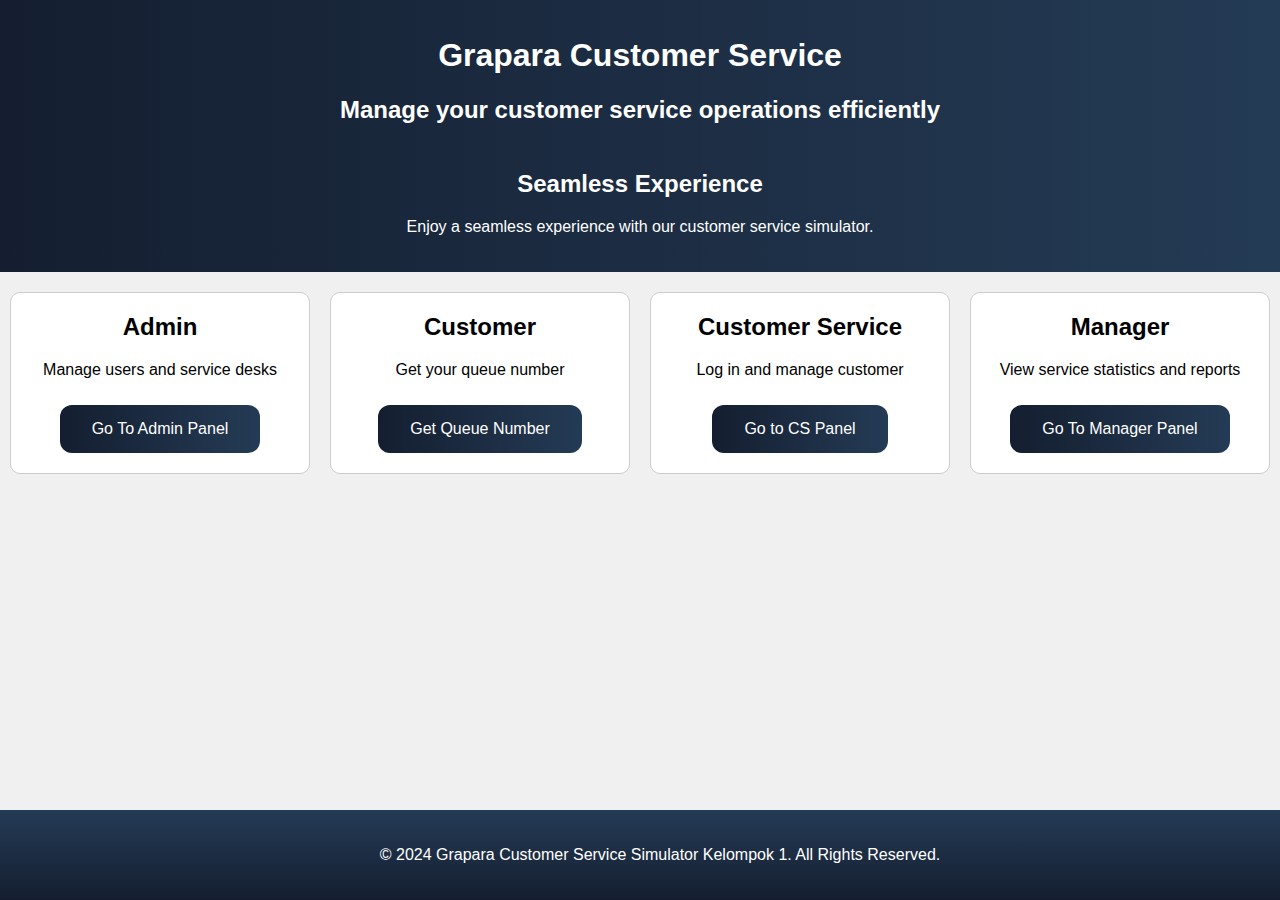
==== commit e3d90def: "Update Admin Manage" ====
--- a/index.html
+++ b/index.html
@@ -48,12 +48,12 @@
         <div class="section">
             <h2>Customer</h2>
             <p>Get your queue number</p>
-            <button class="nav-button" id="customer">Get Queue Number</button>
+            <a href="customer.html" class="nav-button" id="customer">Get Queue Number</a>
         </div>
         <div class="section">
             <h2>Customer Service</h2>
-            <p>Log in and manage customer issues</p>
-            <button class="nav-button" id="customer-service">Go To CS Panel</button>
+            <p>Log in and manage customer</p>
+            <a href="cs.html" class="nav-button">Go to CS Panel</a>
         </div>
        <div class="section">
         <h2>Manager</h2>
